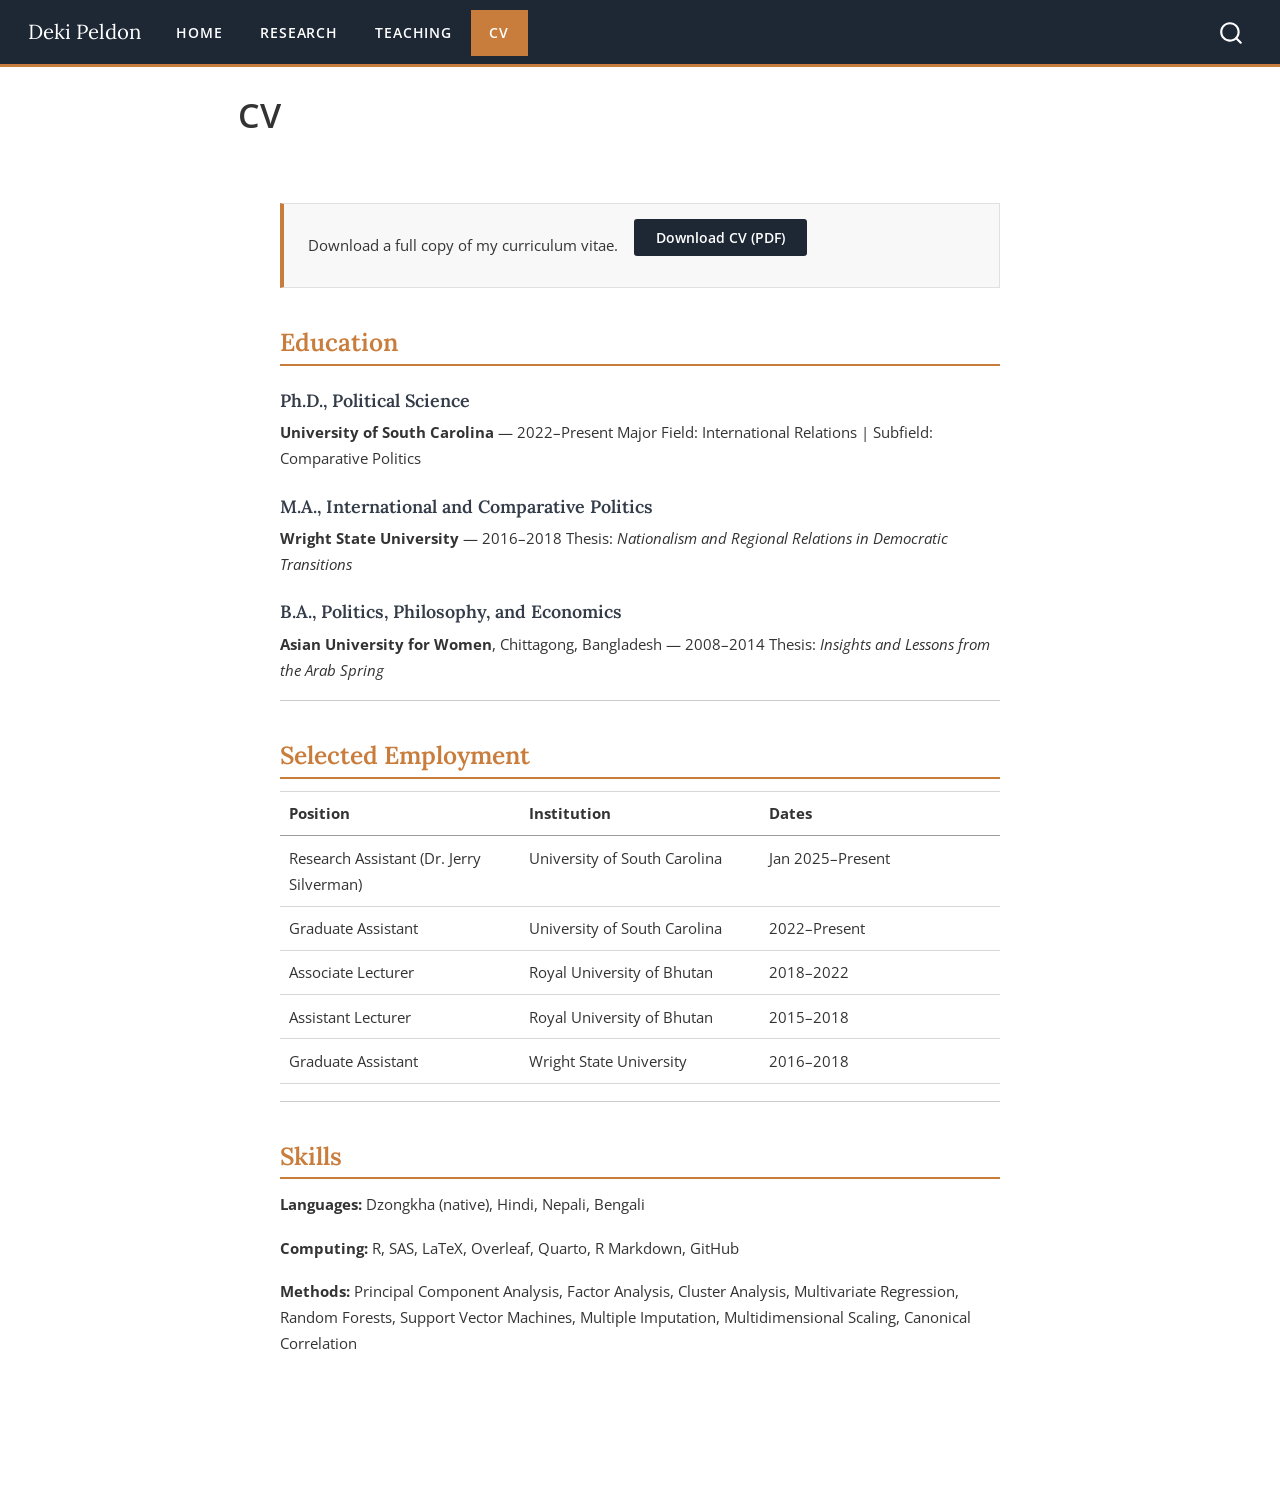
==== docs/cv.html @ 4be6331f "Initial website build" ====
<!DOCTYPE html>
<html xmlns="http://www.w3.org/1999/xhtml" lang="en" xml:lang="en"><head>

<meta charset="utf-8">
<meta name="generator" content="quarto-1.6.42">

<meta name="viewport" content="width=device-width, initial-scale=1.0, user-scalable=yes">


<title>CV – Deki Peldon</title>
<style>
code{white-space: pre-wrap;}
span.smallcaps{font-variant: small-caps;}
div.columns{display: flex; gap: min(4vw, 1.5em);}
div.column{flex: auto; overflow-x: auto;}
div.hanging-indent{margin-left: 1.5em; text-indent: -1.5em;}
ul.task-list{list-style: none;}
ul.task-list li input[type="checkbox"] {
  width: 0.8em;
  margin: 0 0.8em 0.2em -1em; /* quarto-specific, see https://github.com/quarto-dev/quarto-cli/issues/4556 */ 
  vertical-align: middle;
}
</style>


<script src="site_libs/quarto-nav/quarto-nav.js"></script>
<script src="site_libs/quarto-nav/headroom.min.js"></script>
<script src="site_libs/clipboard/clipboard.min.js"></script>
<script src="site_libs/quarto-search/autocomplete.umd.js"></script>
<script src="site_libs/quarto-search/fuse.min.js"></script>
<script src="site_libs/quarto-search/quarto-search.js"></script>
<meta name="quarto:offset" content="./">
<script src="site_libs/quarto-html/quarto.js"></script>
<script src="site_libs/quarto-html/popper.min.js"></script>
<script src="site_libs/quarto-html/tippy.umd.min.js"></script>
<script src="site_libs/quarto-html/anchor.min.js"></script>
<link href="site_libs/quarto-html/tippy.css" rel="stylesheet">
<link href="site_libs/quarto-html/quarto-syntax-highlighting-2f5df379a58b258e96c21c0638c20c03.css" rel="stylesheet" id="quarto-text-highlighting-styles">
<script src="site_libs/bootstrap/bootstrap.min.js"></script>
<link href="site_libs/bootstrap/bootstrap-icons.css" rel="stylesheet">
<link href="site_libs/bootstrap/bootstrap-e18c52833d47e28c142435e821fd07a2.min.css" rel="stylesheet" append-hash="true" id="quarto-bootstrap" data-mode="light">
<script id="quarto-search-options" type="application/json">{
  "location": "navbar",
  "copy-button": false,
  "collapse-after": 3,
  "panel-placement": "end",
  "type": "overlay",
  "limit": 50,
  "keyboard-shortcut": [
    "f",
    "/",
    "s"
  ],
  "show-item-context": false,
  "language": {
    "search-no-results-text": "No results",
    "search-matching-documents-text": "matching documents",
    "search-copy-link-title": "Copy link to search",
    "search-hide-matches-text": "Hide additional matches",
    "search-more-match-text": "more match in this document",
    "search-more-matches-text": "more matches in this document",
    "search-clear-button-title": "Clear",
    "search-text-placeholder": "",
    "search-detached-cancel-button-title": "Cancel",
    "search-submit-button-title": "Submit",
    "search-label": "Search"
  }
}</script>


<link rel="stylesheet" href="styles.css">
</head>

<body class="nav-fixed fullcontent">

<div id="quarto-search-results"></div>
  <header id="quarto-header" class="headroom fixed-top">
    <nav class="navbar navbar-expand-lg " data-bs-theme="dark">
      <div class="navbar-container container-fluid">
      <div class="navbar-brand-container mx-auto">
    <a class="navbar-brand" href="./index.html">
    <span class="navbar-title">Deki Peldon</span>
    </a>
  </div>
            <div id="quarto-search" class="" title="Search"></div>
          <button class="navbar-toggler" type="button" data-bs-toggle="collapse" data-bs-target="#navbarCollapse" aria-controls="navbarCollapse" role="menu" aria-expanded="false" aria-label="Toggle navigation" onclick="if (window.quartoToggleHeadroom) { window.quartoToggleHeadroom(); }">
  <span class="navbar-toggler-icon"></span>
</button>
          <div class="collapse navbar-collapse" id="navbarCollapse">
            <ul class="navbar-nav navbar-nav-scroll me-auto">
  <li class="nav-item">
    <a class="nav-link" href="./index.html"> 
<span class="menu-text">Home</span></a>
  </li>  
  <li class="nav-item">
    <a class="nav-link" href="./research.html"> 
<span class="menu-text">Research</span></a>
  </li>  
  <li class="nav-item">
    <a class="nav-link" href="./teaching.html"> 
<span class="menu-text">Teaching</span></a>
  </li>  
  <li class="nav-item">
    <a class="nav-link active" href="./cv.html" aria-current="page"> 
<span class="menu-text">CV</span></a>
  </li>  
</ul>
          </div> <!-- /navcollapse -->
            <div class="quarto-navbar-tools">
</div>
      </div> <!-- /container-fluid -->
    </nav>
</header>
<!-- content -->
<div id="quarto-content" class="quarto-container page-columns page-rows-contents page-layout-article page-navbar">
<!-- sidebar -->
<!-- margin-sidebar -->
    
<!-- main -->
<main class="content" id="quarto-document-content">

<header id="title-block-header" class="quarto-title-block default">
<div class="quarto-title">
<h1 class="title">CV</h1>
</div>



<div class="quarto-title-meta">

    
  
    
  </div>
  


</header>


<div class="content-page">
<div class="cv-download-box">
<div>
Download a full copy of my curriculum vitae.
</div>
<p><a href="CV_Deki.pdf" target="_blank">Download CV (PDF)</a></p>
</div>
<section id="education" class="level2">
<h2 class="anchored" data-anchor-id="education">Education</h2>
<section id="ph.d.-political-science" class="level3">
<h3 class="anchored" data-anchor-id="ph.d.-political-science">Ph.D., Political Science</h3>
<p><strong>University of South Carolina</strong> — 2022–Present Major Field: International Relations | Subfield: Comparative Politics</p>
</section>
<section id="m.a.-international-and-comparative-politics" class="level3">
<h3 class="anchored" data-anchor-id="m.a.-international-and-comparative-politics">M.A., International and Comparative Politics</h3>
<p><strong>Wright State University</strong> — 2016–2018 Thesis: <em>Nationalism and Regional Relations in Democratic Transitions</em></p>
</section>
<section id="b.a.-politics-philosophy-and-economics" class="level3">
<h3 class="anchored" data-anchor-id="b.a.-politics-philosophy-and-economics">B.A., Politics, Philosophy, and Economics</h3>
<p><strong>Asian University for Women</strong>, Chittagong, Bangladesh — 2008–2014 Thesis: <em>Insights and Lessons from the Arab Spring</em></p>
<hr>
</section>
</section>
<section id="selected-employment" class="level2">
<h2 class="anchored" data-anchor-id="selected-employment">Selected Employment</h2>
<table class="caption-top table">
<colgroup>
<col style="width: 33%">
<col style="width: 33%">
<col style="width: 33%">
</colgroup>
<thead>
<tr class="header">
<th>Position</th>
<th>Institution</th>
<th>Dates</th>
</tr>
</thead>
<tbody>
<tr class="odd">
<td>Research Assistant (Dr.&nbsp;Jerry Silverman)</td>
<td>University of South Carolina</td>
<td>Jan 2025–Present</td>
</tr>
<tr class="even">
<td>Graduate Assistant</td>
<td>University of South Carolina</td>
<td>2022–Present</td>
</tr>
<tr class="odd">
<td>Associate Lecturer</td>
<td>Royal University of Bhutan</td>
<td>2018–2022</td>
</tr>
<tr class="even">
<td>Assistant Lecturer</td>
<td>Royal University of Bhutan</td>
<td>2015–2018</td>
</tr>
<tr class="odd">
<td>Graduate Assistant</td>
<td>Wright State University</td>
<td>2016–2018</td>
</tr>
</tbody>
</table>
<hr>
</section>
<section id="skills" class="level2">
<h2 class="anchored" data-anchor-id="skills">Skills</h2>
<p><strong>Languages:</strong> Dzongkha (native), Hindi, Nepali, Bengali</p>
<p><strong>Computing:</strong> R, SAS, LaTeX, Overleaf, Quarto, R Markdown, GitHub</p>
<p><strong>Methods:</strong> Principal Component Analysis, Factor Analysis, Cluster Analysis, Multivariate Regression, Random Forests, Support Vector Machines, Multiple Imputation, Multidimensional Scaling, Canonical Correlation</p>
</section>
</div>



</main> <!-- /main -->
<script id="quarto-html-after-body" type="application/javascript">
window.document.addEventListener("DOMContentLoaded", function (event) {
  const toggleBodyColorMode = (bsSheetEl) => {
    const mode = bsSheetEl.getAttribute("data-mode");
    const bodyEl = window.document.querySelector("body");
    if (mode === "dark") {
      bodyEl.classList.add("quarto-dark");
      bodyEl.classList.remove("quarto-light");
    } else {
      bodyEl.classList.add("quarto-light");
      bodyEl.classList.remove("quarto-dark");
    }
  }
  const toggleBodyColorPrimary = () => {
    const bsSheetEl = window.document.querySelector("link#quarto-bootstrap");
    if (bsSheetEl) {
      toggleBodyColorMode(bsSheetEl);
    }
  }
  toggleBodyColorPrimary();  
  const icon = "";
  const anchorJS = new window.AnchorJS();
  anchorJS.options = {
    placement: 'right',
    icon: icon
  };
  anchorJS.add('.anchored');
  const isCodeAnnotation = (el) => {
    for (const clz of el.classList) {
      if (clz.startsWith('code-annotation-')) {                     
        return true;
      }
    }
    return false;
  }
  const onCopySuccess = function(e) {
    // button target
    const button = e.trigger;
    // don't keep focus
    button.blur();
    // flash "checked"
    button.classList.add('code-copy-button-checked');
    var currentTitle = button.getAttribute("title");
    button.setAttribute("title", "Copied!");
    let tooltip;
    if (window.bootstrap) {
      button.setAttribute("data-bs-toggle", "tooltip");
      button.setAttribute("data-bs-placement", "left");
      button.setAttribute("data-bs-title", "Copied!");
      tooltip = new bootstrap.Tooltip(button, 
        { trigger: "manual", 
          customClass: "code-copy-button-tooltip",
          offset: [0, -8]});
      tooltip.show();    
    }
    setTimeout(function() {
      if (tooltip) {
        tooltip.hide();
        button.removeAttribute("data-bs-title");
        button.removeAttribute("data-bs-toggle");
        button.removeAttribute("data-bs-placement");
      }
      button.setAttribute("title", currentTitle);
      button.classList.remove('code-copy-button-checked');
    }, 1000);
    // clear code selection
    e.clearSelection();
  }
  const getTextToCopy = function(trigger) {
      const codeEl = trigger.previousElementSibling.cloneNode(true);
      for (const childEl of codeEl.children) {
        if (isCodeAnnotation(childEl)) {
          childEl.remove();
        }
      }
      return codeEl.innerText;
  }
  const clipboard = new window.ClipboardJS('.code-copy-button:not([data-in-quarto-modal])', {
    text: getTextToCopy
  });
  clipboard.on('success', onCopySuccess);
  if (window.document.getElementById('quarto-embedded-source-code-modal')) {
    const clipboardModal = new window.ClipboardJS('.code-copy-button[data-in-quarto-modal]', {
      text: getTextToCopy,
      container: window.document.getElementById('quarto-embedded-source-code-modal')
    });
    clipboardModal.on('success', onCopySuccess);
  }
    var localhostRegex = new RegExp(/^(?:http|https):\/\/localhost\:?[0-9]*\//);
    var mailtoRegex = new RegExp(/^mailto:/);
      var filterRegex = new RegExp('/' + window.location.host + '/');
    var isInternal = (href) => {
        return filterRegex.test(href) || localhostRegex.test(href) || mailtoRegex.test(href);
    }
    // Inspect non-navigation links and adorn them if external
 	var links = window.document.querySelectorAll('a[href]:not(.nav-link):not(.navbar-brand):not(.toc-action):not(.sidebar-link):not(.sidebar-item-toggle):not(.pagination-link):not(.no-external):not([aria-hidden]):not(.dropdown-item):not(.quarto-navigation-tool):not(.about-link)');
    for (var i=0; i<links.length; i++) {
      const link = links[i];
      if (!isInternal(link.href)) {
        // undo the damage that might have been done by quarto-nav.js in the case of
        // links that we want to consider external
        if (link.dataset.originalHref !== undefined) {
          link.href = link.dataset.originalHref;
        }
      }
    }
  function tippyHover(el, contentFn, onTriggerFn, onUntriggerFn) {
    const config = {
      allowHTML: true,
      maxWidth: 500,
      delay: 100,
      arrow: false,
      appendTo: function(el) {
          return el.parentElement;
      },
      interactive: true,
      interactiveBorder: 10,
      theme: 'quarto',
      placement: 'bottom-start',
    };
    if (contentFn) {
      config.content = contentFn;
    }
    if (onTriggerFn) {
      config.onTrigger = onTriggerFn;
    }
    if (onUntriggerFn) {
      config.onUntrigger = onUntriggerFn;
    }
    window.tippy(el, config); 
  }
  const noterefs = window.document.querySelectorAll('a[role="doc-noteref"]');
  for (var i=0; i<noterefs.length; i++) {
    const ref = noterefs[i];
    tippyHover(ref, function() {
      // use id or data attribute instead here
      let href = ref.getAttribute('data-footnote-href') || ref.getAttribute('href');
      try { href = new URL(href).hash; } catch {}
      const id = href.replace(/^#\/?/, "");
      const note = window.document.getElementById(id);
      if (note) {
        return note.innerHTML;
      } else {
        return "";
      }
    });
  }
  const xrefs = window.document.querySelectorAll('a.quarto-xref');
  const processXRef = (id, note) => {
    // Strip column container classes
    const stripColumnClz = (el) => {
      el.classList.remove("page-full", "page-columns");
      if (el.children) {
        for (const child of el.children) {
          stripColumnClz(child);
        }
      }
    }
    stripColumnClz(note)
    if (id === null || id.startsWith('sec-')) {
      // Special case sections, only their first couple elements
      const container = document.createElement("div");
      if (note.children && note.children.length > 2) {
        container.appendChild(note.children[0].cloneNode(true));
        for (let i = 1; i < note.children.length; i++) {
          const child = note.children[i];
          if (child.tagName === "P" && child.innerText === "") {
            continue;
          } else {
            container.appendChild(child.cloneNode(true));
            break;
          }
        }
        if (window.Quarto?.typesetMath) {
          window.Quarto.typesetMath(container);
        }
        return container.innerHTML
      } else {
        if (window.Quarto?.typesetMath) {
          window.Quarto.typesetMath(note);
        }
        return note.innerHTML;
      }
    } else {
      // Remove any anchor links if they are present
      const anchorLink = note.querySelector('a.anchorjs-link');
      if (anchorLink) {
        anchorLink.remove();
      }
      if (window.Quarto?.typesetMath) {
        window.Quarto.typesetMath(note);
      }
      if (note.classList.contains("callout")) {
        return note.outerHTML;
      } else {
        return note.innerHTML;
      }
    }
  }
  for (var i=0; i<xrefs.length; i++) {
    const xref = xrefs[i];
    tippyHover(xref, undefined, function(instance) {
      instance.disable();
      let url = xref.getAttribute('href');
      let hash = undefined; 
      if (url.startsWith('#')) {
        hash = url;
      } else {
        try { hash = new URL(url).hash; } catch {}
      }
      if (hash) {
        const id = hash.replace(/^#\/?/, "");
        const note = window.document.getElementById(id);
        if (note !== null) {
          try {
            const html = processXRef(id, note.cloneNode(true));
            instance.setContent(html);
          } finally {
            instance.enable();
            instance.show();
          }
        } else {
          // See if we can fetch this
          fetch(url.split('#')[0])
          .then(res => res.text())
          .then(html => {
            const parser = new DOMParser();
            const htmlDoc = parser.parseFromString(html, "text/html");
            const note = htmlDoc.getElementById(id);
            if (note !== null) {
              const html = processXRef(id, note);
              instance.setContent(html);
            } 
          }).finally(() => {
            instance.enable();
            instance.show();
          });
        }
      } else {
        // See if we can fetch a full url (with no hash to target)
        // This is a special case and we should probably do some content thinning / targeting
        fetch(url)
        .then(res => res.text())
        .then(html => {
          const parser = new DOMParser();
          const htmlDoc = parser.parseFromString(html, "text/html");
          const note = htmlDoc.querySelector('main.content');
          if (note !== null) {
            // This should only happen for chapter cross references
            // (since there is no id in the URL)
            // remove the first header
            if (note.children.length > 0 && note.children[0].tagName === "HEADER") {
              note.children[0].remove();
            }
            const html = processXRef(null, note);
            instance.setContent(html);
          } 
        }).finally(() => {
          instance.enable();
          instance.show();
        });
      }
    }, function(instance) {
    });
  }
      let selectedAnnoteEl;
      const selectorForAnnotation = ( cell, annotation) => {
        let cellAttr = 'data-code-cell="' + cell + '"';
        let lineAttr = 'data-code-annotation="' +  annotation + '"';
        const selector = 'span[' + cellAttr + '][' + lineAttr + ']';
        return selector;
      }
      const selectCodeLines = (annoteEl) => {
        const doc = window.document;
        const targetCell = annoteEl.getAttribute("data-target-cell");
        const targetAnnotation = annoteEl.getAttribute("data-target-annotation");
        const annoteSpan = window.document.querySelector(selectorForAnnotation(targetCell, targetAnnotation));
        const lines = annoteSpan.getAttribute("data-code-lines").split(",");
        const lineIds = lines.map((line) => {
          return targetCell + "-" + line;
        })
        let top = null;
        let height = null;
        let parent = null;
        if (lineIds.length > 0) {
            //compute the position of the single el (top and bottom and make a div)
            const el = window.document.getElementById(lineIds[0]);
            top = el.offsetTop;
            height = el.offsetHeight;
            parent = el.parentElement.parentElement;
          if (lineIds.length > 1) {
            const lastEl = window.document.getElementById(lineIds[lineIds.length - 1]);
            const bottom = lastEl.offsetTop + lastEl.offsetHeight;
            height = bottom - top;
          }
          if (top !== null && height !== null && parent !== null) {
            // cook up a div (if necessary) and position it 
            let div = window.document.getElementById("code-annotation-line-highlight");
            if (div === null) {
              div = window.document.createElement("div");
              div.setAttribute("id", "code-annotation-line-highlight");
              div.style.position = 'absolute';
              parent.appendChild(div);
            }
            div.style.top = top - 2 + "px";
            div.style.height = height + 4 + "px";
            div.style.left = 0;
            let gutterDiv = window.document.getElementById("code-annotation-line-highlight-gutter");
            if (gutterDiv === null) {
              gutterDiv = window.document.createElement("div");
              gutterDiv.setAttribute("id", "code-annotation-line-highlight-gutter");
              gutterDiv.style.position = 'absolute';
              const codeCell = window.document.getElementById(targetCell);
              const gutter = codeCell.querySelector('.code-annotation-gutter');
              gutter.appendChild(gutterDiv);
            }
            gutterDiv.style.top = top - 2 + "px";
            gutterDiv.style.height = height + 4 + "px";
          }
          selectedAnnoteEl = annoteEl;
        }
      };
      const unselectCodeLines = () => {
        const elementsIds = ["code-annotation-line-highlight", "code-annotation-line-highlight-gutter"];
        elementsIds.forEach((elId) => {
          const div = window.document.getElementById(elId);
          if (div) {
            div.remove();
          }
        });
        selectedAnnoteEl = undefined;
      };
        // Handle positioning of the toggle
    window.addEventListener(
      "resize",
      throttle(() => {
        elRect = undefined;
        if (selectedAnnoteEl) {
          selectCodeLines(selectedAnnoteEl);
        }
      }, 10)
    );
    function throttle(fn, ms) {
    let throttle = false;
    let timer;
      return (...args) => {
        if(!throttle) { // first call gets through
            fn.apply(this, args);
            throttle = true;
        } else { // all the others get throttled
            if(timer) clearTimeout(timer); // cancel #2
            timer = setTimeout(() => {
              fn.apply(this, args);
              timer = throttle = false;
            }, ms);
        }
      };
    }
      // Attach click handler to the DT
      const annoteDls = window.document.querySelectorAll('dt[data-target-cell]');
      for (const annoteDlNode of annoteDls) {
        annoteDlNode.addEventListener('click', (event) => {
          const clickedEl = event.target;
          if (clickedEl !== selectedAnnoteEl) {
            unselectCodeLines();
            const activeEl = window.document.querySelector('dt[data-target-cell].code-annotation-active');
            if (activeEl) {
              activeEl.classList.remove('code-annotation-active');
            }
            selectCodeLines(clickedEl);
            clickedEl.classList.add('code-annotation-active');
          } else {
            // Unselect the line
            unselectCodeLines();
            clickedEl.classList.remove('code-annotation-active');
          }
        });
      }
  const findCites = (el) => {
    const parentEl = el.parentElement;
    if (parentEl) {
      const cites = parentEl.dataset.cites;
      if (cites) {
        return {
          el,
          cites: cites.split(' ')
        };
      } else {
        return findCites(el.parentElement)
      }
    } else {
      return undefined;
    }
  };
  var bibliorefs = window.document.querySelectorAll('a[role="doc-biblioref"]');
  for (var i=0; i<bibliorefs.length; i++) {
    const ref = bibliorefs[i];
    const citeInfo = findCites(ref);
    if (citeInfo) {
      tippyHover(citeInfo.el, function() {
        var popup = window.document.createElement('div');
        citeInfo.cites.forEach(function(cite) {
          var citeDiv = window.document.createElement('div');
          citeDiv.classList.add('hanging-indent');
          citeDiv.classList.add('csl-entry');
          var biblioDiv = window.document.getElementById('ref-' + cite);
          if (biblioDiv) {
            citeDiv.innerHTML = biblioDiv.innerHTML;
          }
          popup.appendChild(citeDiv);
        });
        return popup.innerHTML;
      });
    }
  }
});
</script>
</div> <!-- /content -->




</body></html>
---- docs/site_libs/quarto-html/tippy.css ----
.tippy-box[data-animation=fade][data-state=hidden]{opacity:0}[data-tippy-root]{max-width:calc(100vw - 10px)}.tippy-box{position:relative;background-color:#333;color:#fff;border-radius:4px;font-size:14px;line-height:1.4;white-space:normal;outline:0;transition-property:transform,visibility,opacity}.tippy-box[data-placement^=top]>.tippy-arrow{bottom:0}.tippy-box[data-placement^=top]>.tippy-arrow:before{bottom:-7px;left:0;border-width:8px 8px 0;border-top-color:initial;transform-origin:center top}.tippy-box[data-placement^=bottom]>.tippy-arrow{top:0}.tippy-box[data-placement^=bottom]>.tippy-arrow:before{top:-7px;left:0;border-width:0 8px 8px;border-bottom-color:initial;transform-origin:center bottom}.tippy-box[data-placement^=left]>.tippy-arrow{right:0}.tippy-box[data-placement^=left]>.tippy-arrow:before{border-width:8px 0 8px 8px;border-left-color:initial;right:-7px;transform-origin:center left}.tippy-box[data-placement^=right]>.tippy-arrow{left:0}.tippy-box[data-placement^=right]>.tippy-arrow:before{left:-7px;border-width:8px 8px 8px 0;border-right-color:initial;transform-origin:center right}.tippy-box[data-inertia][data-state=visible]{transition-timing-function:cubic-bezier(.54,1.5,.38,1.11)}.tippy-arrow{width:16px;height:16px;color:#333}.tippy-arrow:before{content:"";position:absolute;border-color:transparent;border-style:solid}.tippy-content{position:relative;padding:5px 9px;z-index:1}
---- docs/site_libs/quarto-html/quarto-syntax-highlighting-2f5df379a58b258e96c21c0638c20c03.css ----
/* quarto syntax highlight colors */
:root {
  --quarto-hl-ot-color: #003B4F;
  --quarto-hl-at-color: #657422;
  --quarto-hl-ss-color: #20794D;
  --quarto-hl-an-color: #5E5E5E;
  --quarto-hl-fu-color: #4758AB;
  --quarto-hl-st-color: #20794D;
  --quarto-hl-cf-color: #003B4F;
  --quarto-hl-op-color: #5E5E5E;
  --quarto-hl-er-color: #AD0000;
  --quarto-hl-bn-color: #AD0000;
  --quarto-hl-al-color: #AD0000;
  --quarto-hl-va-color: #111111;
  --quarto-hl-bu-color: inherit;
  --quarto-hl-ex-color: inherit;
  --quarto-hl-pp-color: #AD0000;
  --quarto-hl-in-color: #5E5E5E;
  --quarto-hl-vs-color: #20794D;
  --quarto-hl-wa-color: #5E5E5E;
  --quarto-hl-do-color: #5E5E5E;
  --quarto-hl-im-color: #00769E;
  --quarto-hl-ch-color: #20794D;
  --quarto-hl-dt-color: #AD0000;
  --quarto-hl-fl-color: #AD0000;
  --quarto-hl-co-color: #5E5E5E;
  --quarto-hl-cv-color: #5E5E5E;
  --quarto-hl-cn-color: #8f5902;
  --quarto-hl-sc-color: #5E5E5E;
  --quarto-hl-dv-color: #AD0000;
  --quarto-hl-kw-color: #003B4F;
}

/* other quarto variables */
:root {
  --quarto-font-monospace: SFMono-Regular, Menlo, Monaco, Consolas, "Liberation Mono", "Courier New", monospace;
}

pre > code.sourceCode > span {
  color: #003B4F;
}

code span {
  color: #003B4F;
}

code.sourceCode > span {
  color: #003B4F;
}

div.sourceCode,
div.sourceCode pre.sourceCode {
  color: #003B4F;
}

code span.ot {
  color: #003B4F;
  font-style: inherit;
}

code span.at {
  color: #657422;
  font-style: inherit;
}

code span.ss {
  color: #20794D;
  font-style: inherit;
}

code span.an {
  color: #5E5E5E;
  font-style: inherit;
}

code span.fu {
  color: #4758AB;
  font-style: inherit;
}

code span.st {
  color: #20794D;
  font-style: inherit;
}

code span.cf {
  color: #003B4F;
  font-weight: bold;
  font-style: inherit;
}

code span.op {
  color: #5E5E5E;
  font-style: inherit;
}

code span.er {
  color: #AD0000;
  font-style: inherit;
}

code span.bn {
  color: #AD0000;
  font-style: inherit;
}

code span.al {
  color: #AD0000;
  font-style: inherit;
}

code span.va {
  color: #111111;
  font-style: inherit;
}

code span.bu {
  font-style: inherit;
}

code span.ex {
  font-style: inherit;
}

code span.pp {
  color: #AD0000;
  font-style: inherit;
}

code span.in {
  color: #5E5E5E;
  font-style: inherit;
}

code span.vs {
  color: #20794D;
  font-style: inherit;
}

code span.wa {
  color: #5E5E5E;
  font-style: italic;
}

code span.do {
  color: #5E5E5E;
  font-style: italic;
}

code span.im {
  color: #00769E;
  font-style: inherit;
}

code span.ch {
  color: #20794D;
  font-style: inherit;
}

code span.dt {
  color: #AD0000;
  font-style: inherit;
}

code span.fl {
  color: #AD0000;
  font-style: inherit;
}

code span.co {
  color: #5E5E5E;
  font-style: inherit;
}

code span.cv {
  color: #5E5E5E;
  font-style: italic;
}

code span.cn {
  color: #8f5902;
  font-style: inherit;
}

code span.sc {
  color: #5E5E5E;
  font-style: inherit;
}

code span.dv {
  color: #AD0000;
  font-style: inherit;
}

code span.kw {
  color: #003B4F;
  font-weight: bold;
  font-style: inherit;
}

.prevent-inlining {
  content: "</";
}

/*# sourceMappingURL=35eb38a806ee71ea6d2563be2308c832.css.map */
---- docs/styles.css ----
/* ================================================
   Deki Peldon — Personal Academic Website Styles
   ================================================ */

/* --- Google Fonts --- */
@import url('https://fonts.googleapis.com/css2?family=Lora:ital,wght@0,400;0,600;1,400&family=Open+Sans:wght@300;400;600&display=swap');

/* --- Base typography --- */
body {
  font-family: 'Open Sans', sans-serif;
  font-size: 15px;
  line-height: 1.75;
  color: #333;
}

/* --- Navbar overrides --- */
.navbar {
  border-bottom: 3px solid #c97d3c;
}
.navbar-nav .nav-link {
  padding: 0.65rem 1.1rem !important;
  font-size: 0.82rem;
  font-weight: 600;
  text-transform: uppercase;
  letter-spacing: 0.06em;
  transition: background 0.2s, color 0.2s;
}
.navbar-nav .nav-link:hover,
.navbar-nav .nav-link.active {
  background-color: #c97d3c !important;
  color: #fff !important;
  border-radius: 0;
}
.navbar-brand {
  font-family: 'Lora', serif;
  font-size: 1.2rem !important;
}

/* --- Site banner (home page) --- */
.site-banner {
  position: relative;
  width: 100%;
  height: 165px;
  background: #1e2835;
  overflow: hidden;
}
.banner-svg {
  position: absolute;
  top: 0;
  right: 0;
  height: 100%;
  width: 68%;
}
.banner-name {
  position: absolute;
  bottom: 28px;
  left: 42px;
  font-family: 'Lora', serif;
  font-size: 2.6rem;
  font-weight: 600;
  color: #fff;
  z-index: 2;
  letter-spacing: 0.02em;
  text-shadow: 1px 2px 6px rgba(0,0,0,0.4);
}

/* --- Home page two-column layout --- */
.home-layout {
  display: flex;
  gap: 50px;
  max-width: 1050px;
  margin: 36px auto;
  padding: 0 30px;
}
.sidebar-col {
  width: 195px;
  flex-shrink: 0;
}
.main-col {
  flex: 1;
  min-width: 0;
}

/* --- Profile card --- */
.profile-card {
  text-align: center;
}
.profile-photo-wrap {
  width: 160px;
  height: 200px;
  margin: 0 auto 14px;
  overflow: hidden;
  border: 1px solid #ddd;
}
.profile-photo-wrap img {
  width: 100%;
  height: 100%;
  object-fit: cover;
  display: block;
}
.photo-placeholder {
  width: 160px;
  height: 200px;
  background: #ececec;
  border: 1px solid #ccc;
  display: flex;
  align-items: center;
  justify-content: center;
  margin: 0 auto 14px;
  color: #999;
  font-size: 0.82rem;
}
.profile-name {
  font-family: 'Lora', serif;
  font-size: 1.05rem;
  font-weight: 600;
  color: #1e2835;
  margin-bottom: 6px;
}
.profile-title {
  font-size: 0.8rem;
  color: #c97d3c;
  line-height: 1.55;
  margin-bottom: 14px;
}
.social-row {
  display: flex;
  justify-content: center;
  gap: 8px;
  margin-bottom: 10px;
}
.social-btn {
  display: inline-flex;
  align-items: center;
  justify-content: center;
  width: 30px;
  height: 30px;
  background: #2c3e50;
  color: #fff !important;
  text-decoration: none !important;
  font-size: 0.8rem;
  border-radius: 4px;
  transition: background 0.2s;
}
.social-btn:hover {
  background: #c97d3c !important;
}
.profile-email {
  font-size: 0.76rem;
  color: #666;
  word-break: break-all;
  text-decoration: none;
}
.profile-email:hover {
  color: #c97d3c;
}

/* --- Bio section --- */
.bio-text p {
  margin-bottom: 15px;
  text-align: justify;
}
.interests-heading {
  font-family: 'Lora', serif;
  font-size: 1rem;
  color: #1e2835;
  margin: 22px 0 10px;
  font-weight: 600;
}
.interest-tag {
  display: inline-block;
  background: #1e2835;
  color: #fff;
  padding: 3px 13px;
  border-radius: 20px;
  font-size: 0.76rem;
  margin: 3px 3px 3px 0;
  font-family: 'Open Sans', sans-serif;
}

/* --- Dissertation block --- */
.dissertation-box {
  background: #f7f5f2;
  border-left: 4px solid #c97d3c;
  padding: 24px 28px;
  margin: 10px 0 36px;
  border-radius: 0 4px 4px 0;
}
.dissertation-box > p:first-child {
  font-family: 'Lora', serif;
  font-size: 1.05rem;
  font-style: italic;
  color: #1e2835;
  margin-bottom: 6px;
}
.dissertation-box > p:nth-child(2) {
  margin-bottom: 24px;
  color: #444;
}
.diss-papers {
  display: flex;
  flex-direction: column;
  gap: 16px;
  margin-top: 20px;
}
.diss-paper {
  background: #fff;
  border: 1px solid #e0dbd4;
  border-top: 3px solid #c97d3c;
  padding: 16px 18px;
  border-radius: 0 0 4px 4px;
}
.diss-label {
  font-size: 0.72rem;
  font-weight: 700;
  text-transform: uppercase;
  letter-spacing: 0.1em;
  color: #c97d3c;
  margin-bottom: 6px;
}
.diss-paper p {
  margin: 0;
  font-size: 0.92rem;
  line-height: 1.6;
  color: #333;
}

/* --- Content pages (research, teaching, cv) --- */
.content-page {
  max-width: 760px;
  margin: 0 auto;
  padding: 30px 20px 60px;
}

/* Section headings */
h2 {
  font-family: 'Lora', serif;
  color: #c97d3c;
  font-size: 1.45rem;
  margin-top: 40px;
  margin-bottom: 12px;
  padding-bottom: 6px;
  border-bottom: 2px solid #c97d3c;
}
h3 {
  font-family: 'Lora', serif;
  font-size: 1.05rem;
  color: #1e2835;
  margin-top: 24px;
  margin-bottom: 8px;
}

/* --- Working paper / publication list --- */
.paper-list {
  list-style: none;
  padding: 0;
  margin: 0;
}
.paper-list li {
  padding: 10px 0;
  border-bottom: 1px solid #f0f0f0;
  line-height: 1.6;
}
.paper-list li:last-child {
  border-bottom: none;
}
.paper-num {
  color: #c97d3c;
  font-weight: 600;
  margin-right: 6px;
}
.paper-title {
  font-style: italic;
}
.paper-coauthor {
  color: #666;
  font-size: 0.9rem;
}

/* Publication entry */
.pub-entry {
  margin-bottom: 16px;
  padding-left: 14px;
  border-left: 3px solid #c97d3c;
  line-height: 1.65;
}

/* --- Teaching lists --- */
.course-list {
  list-style: none;
  padding: 0;
}
.course-list li {
  padding: 6px 0;
  border-bottom: 1px solid #f5f5f5;
  font-size: 0.92rem;
}
.course-list li:last-child {
  border-bottom: none;
}
.course-sem {
  color: #888;
  font-size: 0.82rem;
  margin-left: 6px;
}

/* --- Awards/grants list --- */
.award-list {
  list-style: none;
  padding: 0;
}
.award-list li {
  padding: 6px 0 6px 18px;
  border-bottom: 1px solid #f5f5f5;
  font-size: 0.92rem;
  position: relative;
}
.award-list li::before {
  content: "▸";
  color: #c97d3c;
  position: absolute;
  left: 0;
}

/* --- CV page --- */
.cv-download-box {
  background: #f8f8f8;
  border: 1px solid #e0e0e0;
  border-left: 4px solid #c97d3c;
  padding: 20px 24px;
  margin: 20px 0 36px;
  display: flex;
  align-items: center;
  gap: 16px;
}
.cv-download-box a {
  background: #1e2835;
  color: #fff;
  padding: 9px 22px;
  text-decoration: none;
  font-size: 0.85rem;
  font-weight: 600;
  border-radius: 3px;
  white-space: nowrap;
  transition: background 0.2s;
}
.cv-download-box a:hover {
  background: #c97d3c;
}

/* --- Responsive --- */
@media (max-width: 700px) {
  .home-layout {
    flex-direction: column;
    gap: 30px;
    padding: 0 16px;
  }
  .sidebar-col {
    width: 100%;
    display: flex;
    flex-direction: column;
    align-items: center;
  }
  .banner-name {
    font-size: 1.8rem;
    left: 20px;
  }
  .site-banner {
    height: 120px;
  }
}
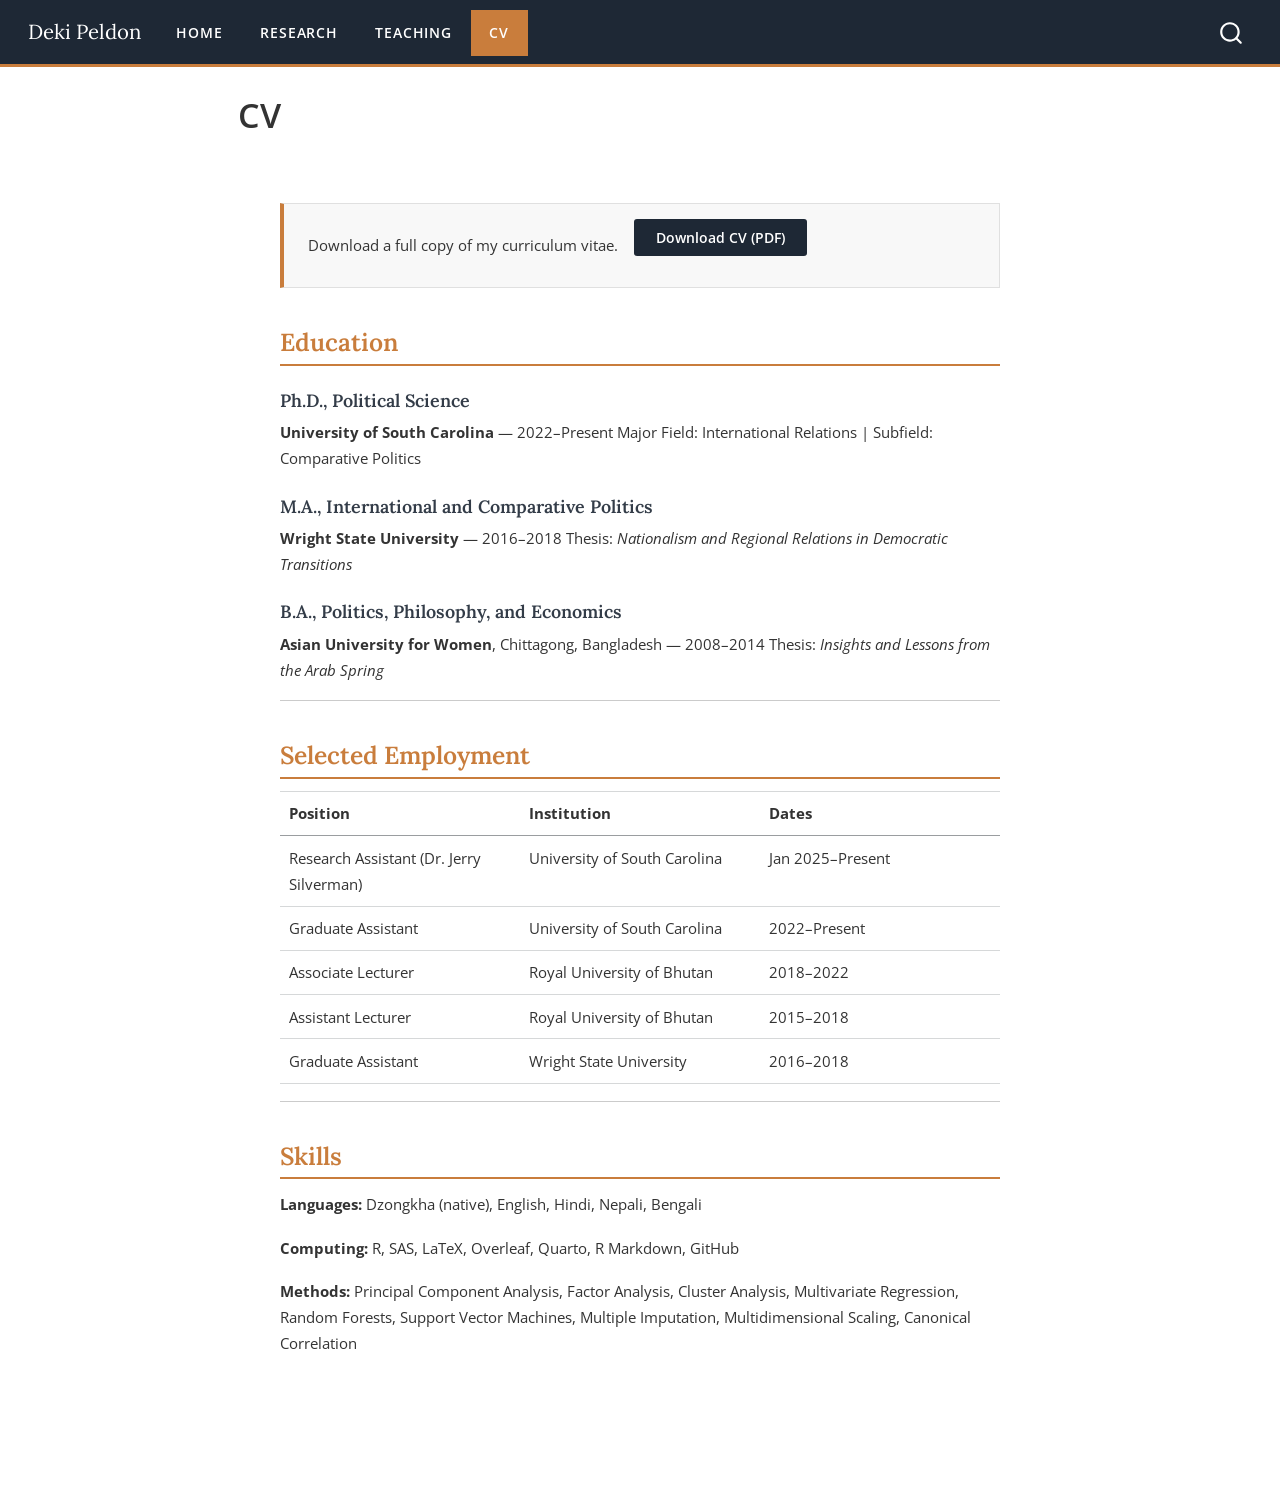
==== commit 3c7291bf: "describe what you changed" ====
--- a/docs/cv.html
+++ b/docs/cv.html
@@ -143,7 +143,7 @@
 <div>
 Download a full copy of my curriculum vitae.
 </div>
-<p><a href="CV_Deki.pdf" target="_blank">Download CV (PDF)</a></p>
+<p><a href="New_CV-3.pdf" target="_blank">Download CV (PDF)</a></p>
 </div>
 <section id="education" class="level2">
 <h2 class="anchored" data-anchor-id="education">Education</h2>
@@ -208,7 +208,7 @@
 </section>
 <section id="skills" class="level2">
 <h2 class="anchored" data-anchor-id="skills">Skills</h2>
-<p><strong>Languages:</strong> Dzongkha (native), Hindi, Nepali, Bengali</p>
+<p><strong>Languages:</strong> Dzongkha (native), English, Hindi, Nepali, Bengali</p>
 <p><strong>Computing:</strong> R, SAS, LaTeX, Overleaf, Quarto, R Markdown, GitHub</p>
 <p><strong>Methods:</strong> Principal Component Analysis, Factor Analysis, Cluster Analysis, Multivariate Regression, Random Forests, Support Vector Machines, Multiple Imputation, Multidimensional Scaling, Canonical Correlation</p>
 </section>
